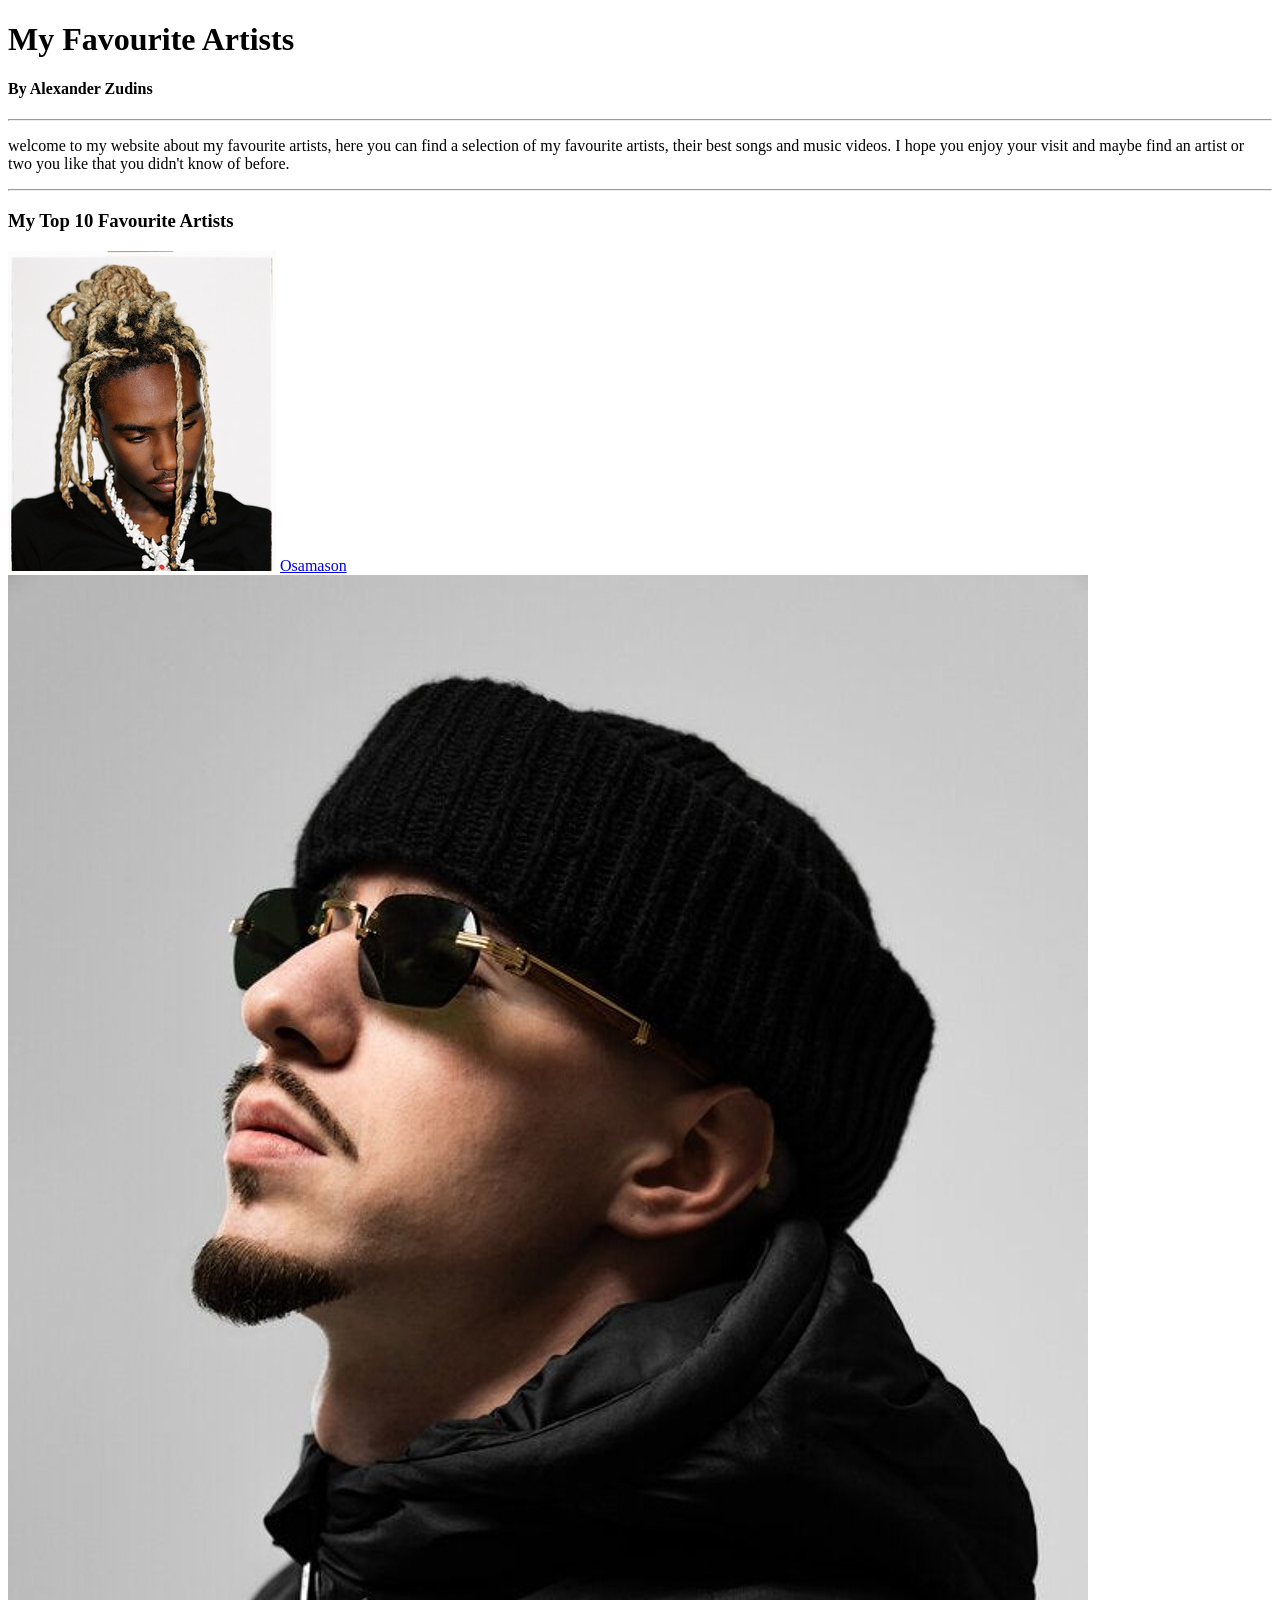
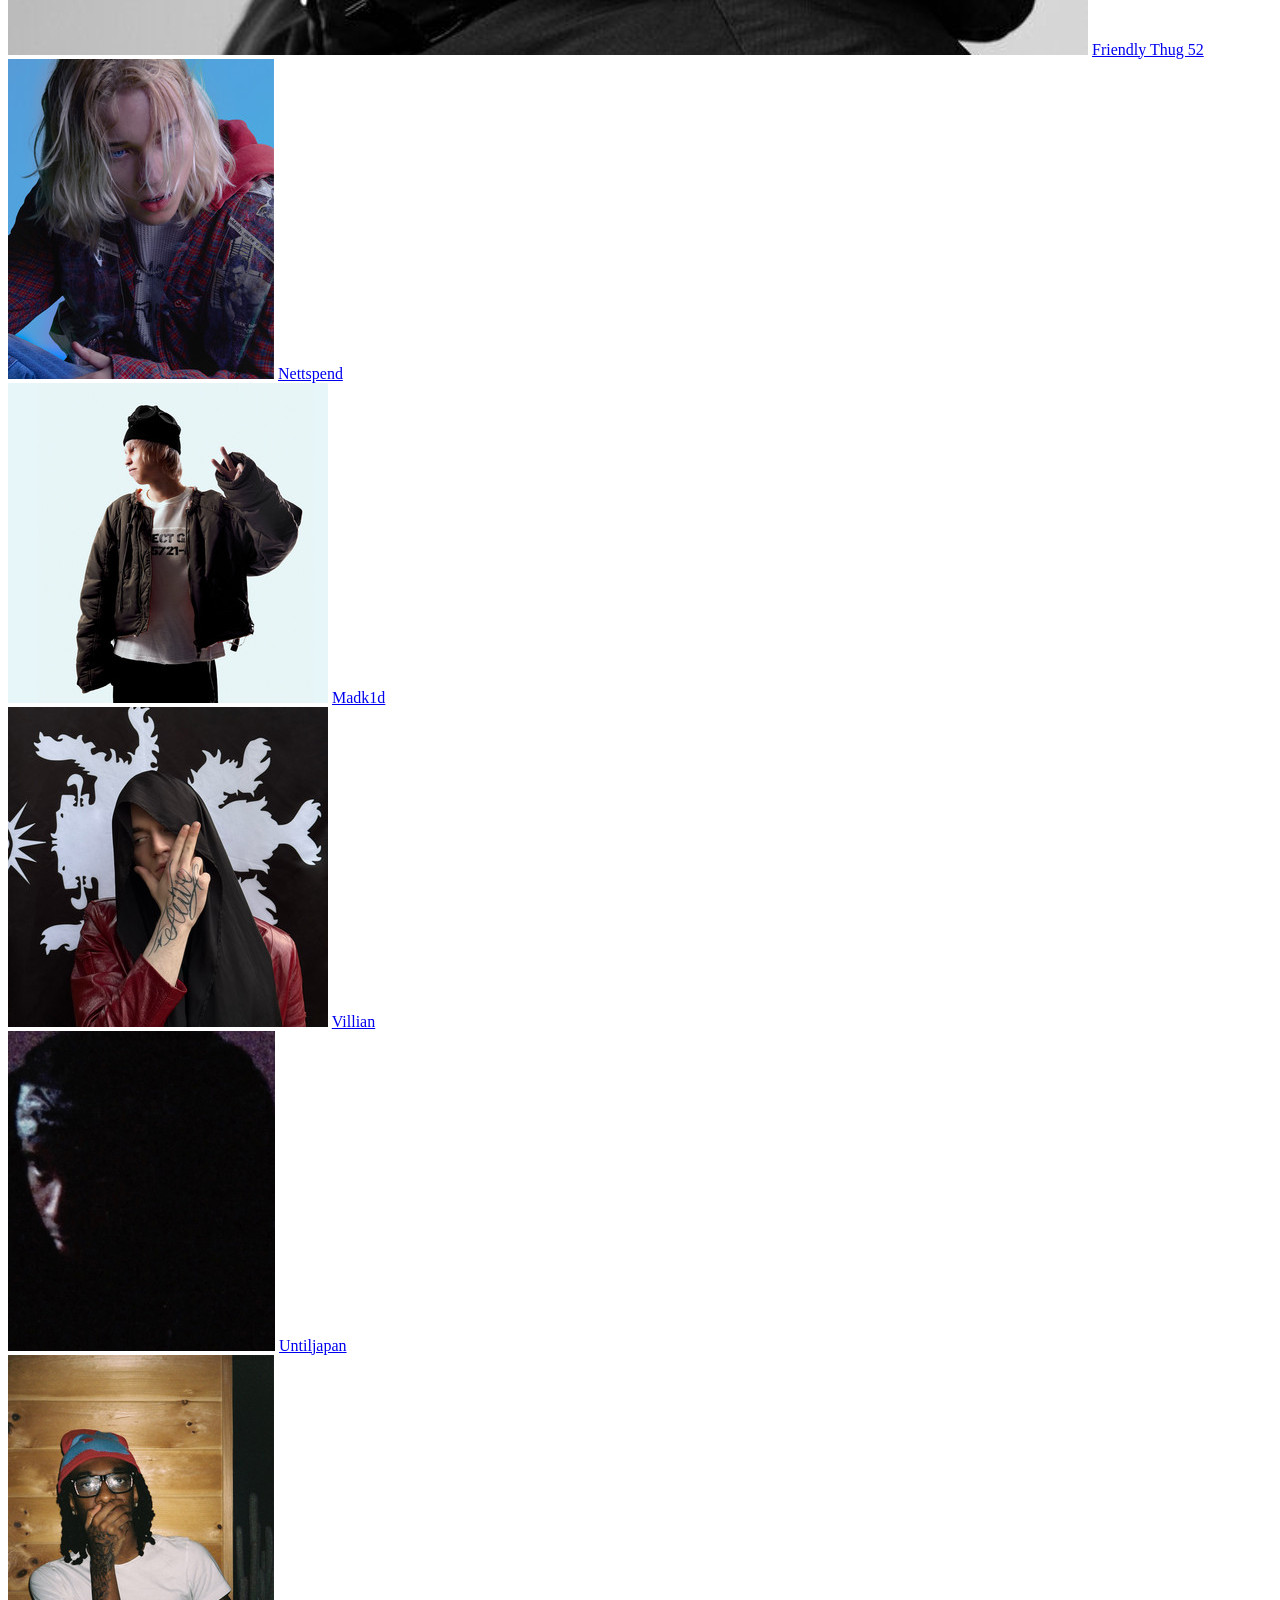
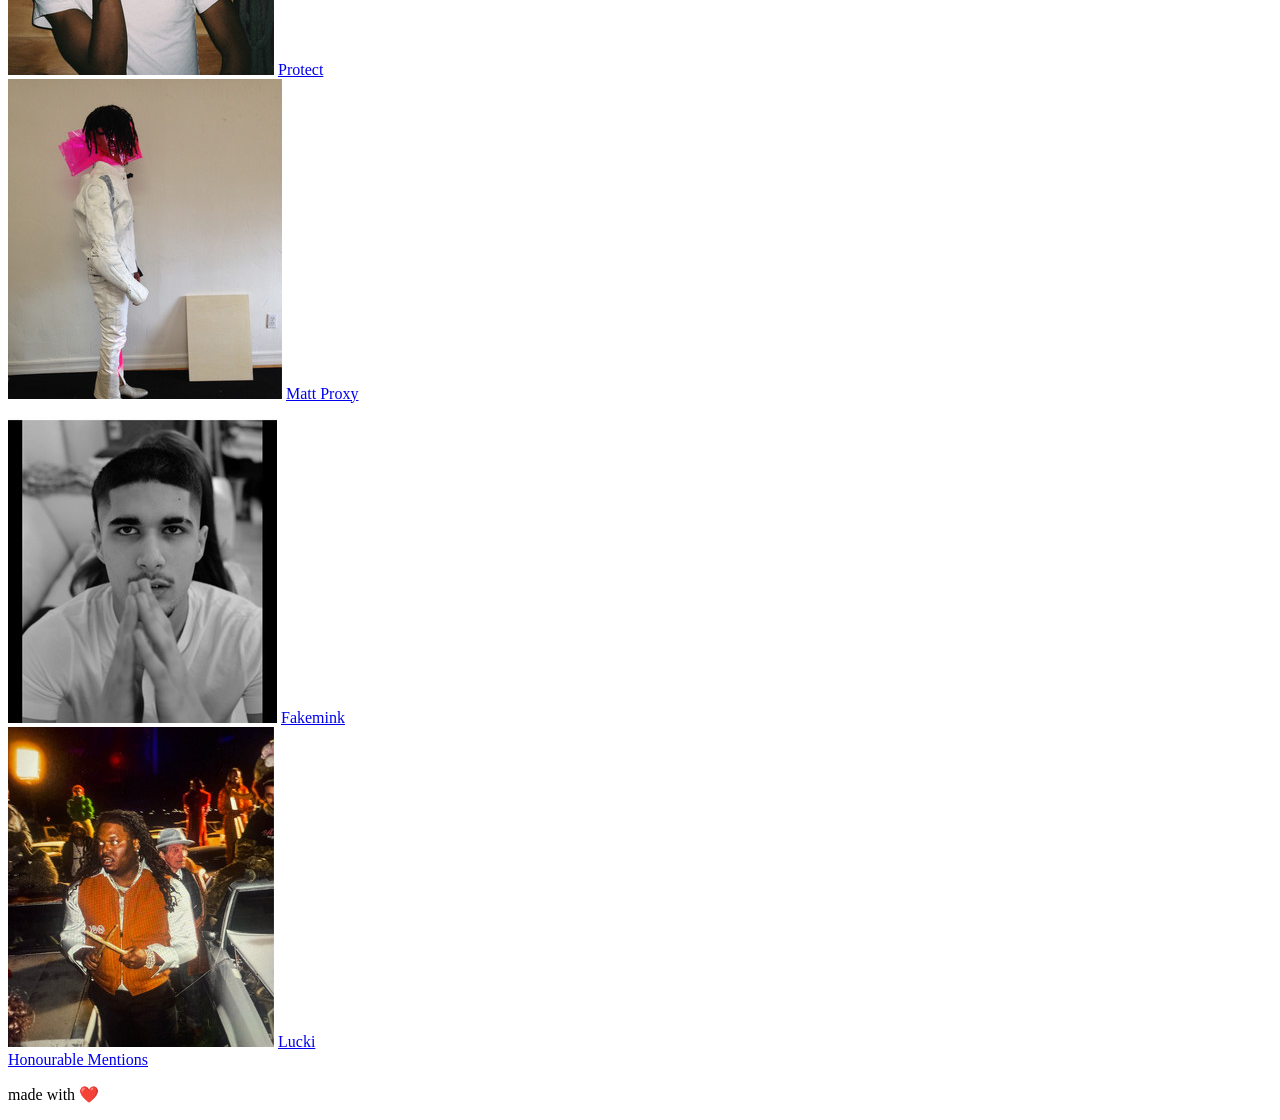
==== index.html @ 49f9a75e "fixed html" ====
<!DOCTYPE html>
<html lang="en">
<head>
    <meta charset="UTF-8">
    <meta name="viewport" content="width=device-width, initial-scale=1.0">
    <title>My Favourite Artists Website Home</title>
    <link rel="stylesheet" href="css/main.css">
</head>
<body>
    <header>
        <!-- animated logo goes here once you have it-->
        <!-- <img class="animated-logo" src="images/animated-logo.gif" alt="Animated Logo"> -->
    
        <!-- header section ------------------------------------------------------------------->
        <h1 id="main-heading" data-text="My Favourite Artists">My Favourite Artists</h1>
        <h4>By Alexander Zudins</h4>
        <hr>
        <p class="intro">welcome to my website about my favourite artists, here you can find a selection of my favourite artists, their best songs and music videos. I hope you enjoy your visit and maybe find an artist or two you like that you didn't know of before.</p>
        <hr>
    </header>

    <main>
        <!-- artist section ------------------------------------------------------------------->

        <!-- top 10 artists -->
        <!-- add a image of your favourite artist here -->
        <!-- add a link to a website with your favourite artist here --->

        <h3>My Top 10 Favourite Artists</h3>

        <section class="artist-grid">
            <!-- Osamason -->
            <article class="artist-card">
                <img src="images/osamason.jfif" alt="Osamason">
                <a class="artist-link" href="html/all-artists-websites/osamason.html">Osamason</a>
            </article>

            <!-- Friendly Thug 52 -->
            <article class="artist-card">
                <img src="images/friendly-thug-52-ngg.jpg" alt="Friendly Thug 52">
                <a class="artist-link" href="html/all-artists-websites/friendly-thug-52-ngg.html">Friendly Thug 52</a>
            </article>

            <!-- Nettspend -->
            <article class="artist-card">
                <img src="images/nettspend.jfif" alt="Nettspend">
                <a class="artist-link" href="html/all-artists-websites/nettspend.html">Nettspend</a>
            </article>

            <!-- Madk1d -->
            <article class="artist-card">
                <img src="images/madk1d.jfif" alt="Madk1d">
                <a class="artist-link" href="html/all-artists-websites/madk1d.html">Madk1d</a>
            </article>

            <!-- Villian -->
            <article class="artist-card">
                <img src="images/villian.jfif" alt="Villian">
                <a class="artist-link" href="html/all-artists-websites/villian.html">Villian</a>
            </article>

            <!-- Untiljapan -->
            <article class="artist-card">
                <img src="images/untiljapan.jfif" alt="Untiljapan">
                <a class="artist-link" href="html/all-artists-websites/untiljapan.html">Untiljapan</a>
            </article>

            <!-- Protect -->
            <article class="artist-card">
                <img src="images/protect.jfif" alt="Protect">
                <a class="artist-link" href="html/all-artists-websites/protect.html">Protect</a>
            </article>

            <!-- Matt Proxy -->
            <article class="artist-card">
                <img src="images/matt-proxy.jfif" alt="Matt Proxy">
                <a class="artist-link" href="html/all-artists-websites/matt-proxy.html">Matt Proxy</a>
            </article>

            <!-- Fakemink -->
            <article class="artist-card">
                <img src="images/fakemink.jfif" alt="Fakemink">
                <a class="artist-link" href="html/all-artists-websites/fakemink.html">Fakemink</a>
            </article>

            <!-- Lucki -->
            <article class="artist-card">
                <img src="images/lucki.jfif" alt="Lucki">
                <a class="artist-link" href="html/all-artists-websites/lucki.html">Lucki</a>
            </article>

            
        </section>

        <a class="more-link" href="html/all-artists-websites/honourable-mentions.html">Honourable Mentions</a>
    </main>

    <footer>
        <p>made with ❤️</p>
    </footer>


</body>
</html>
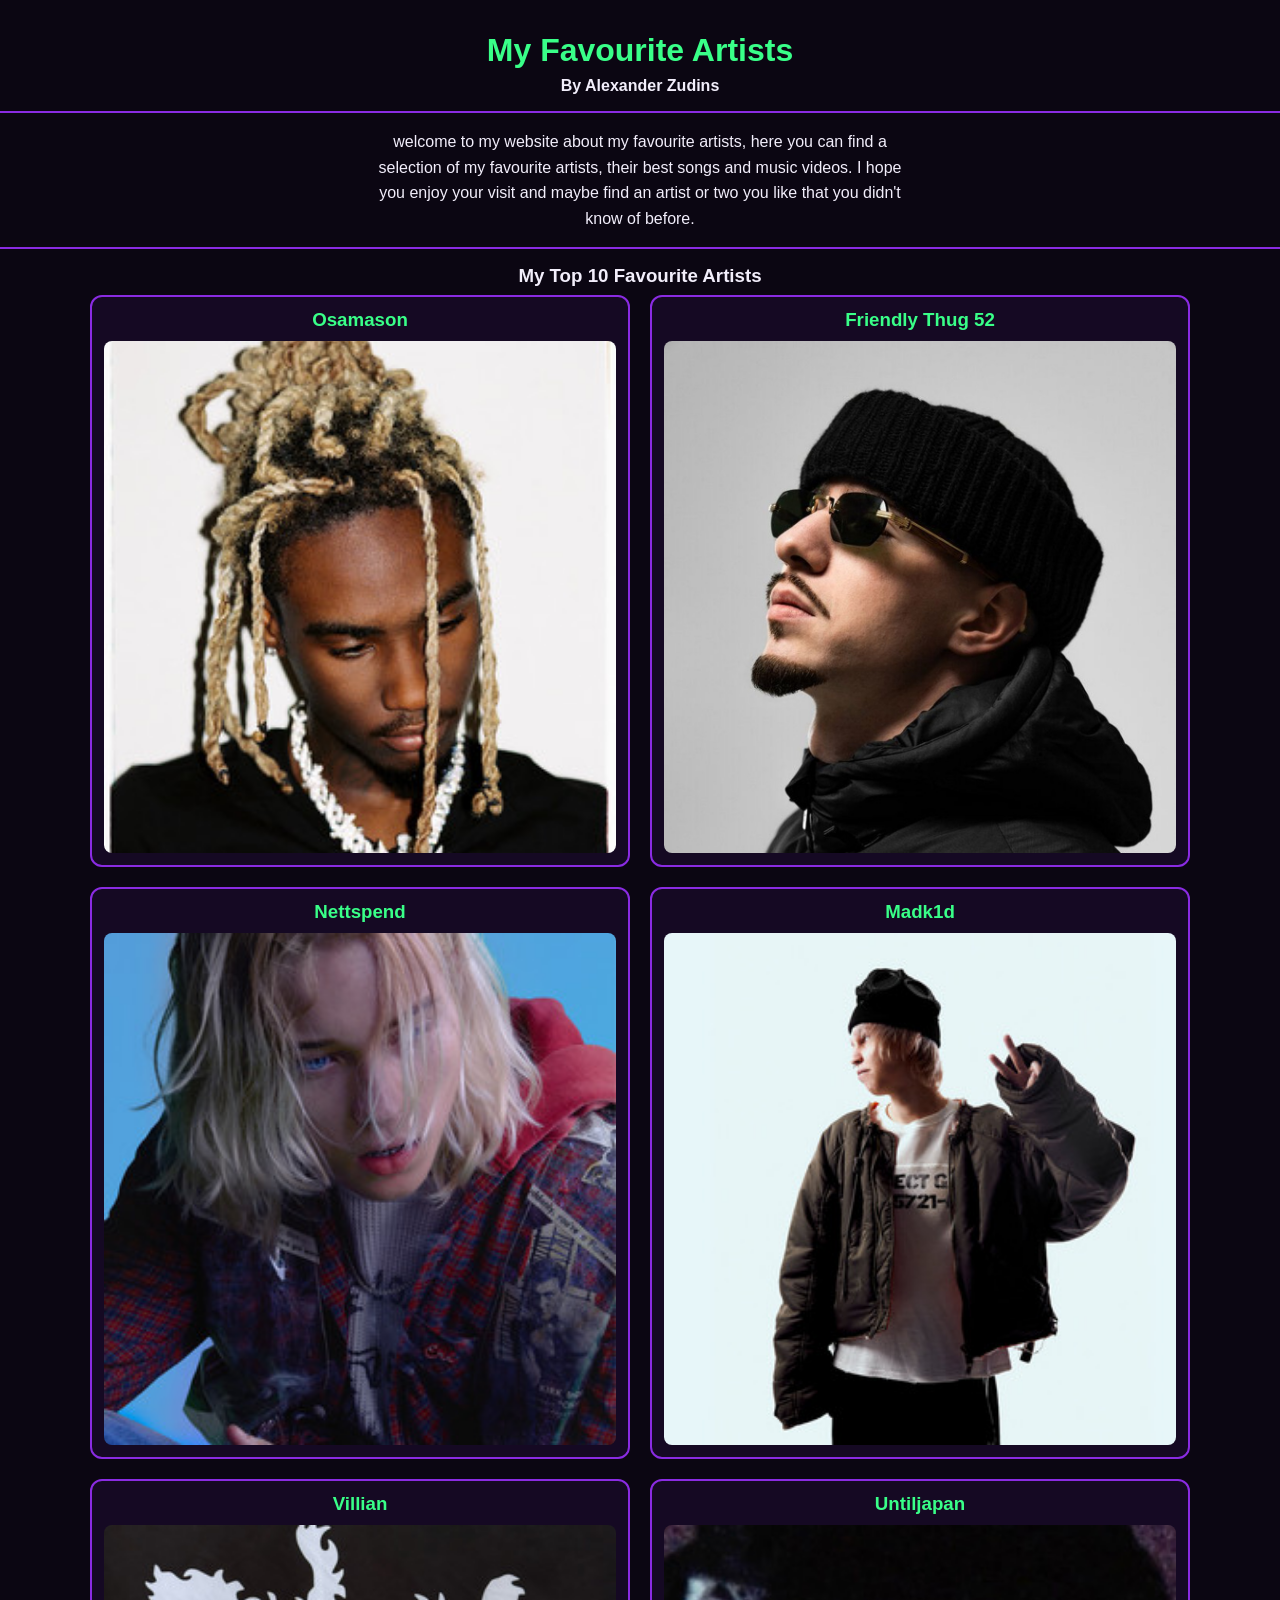
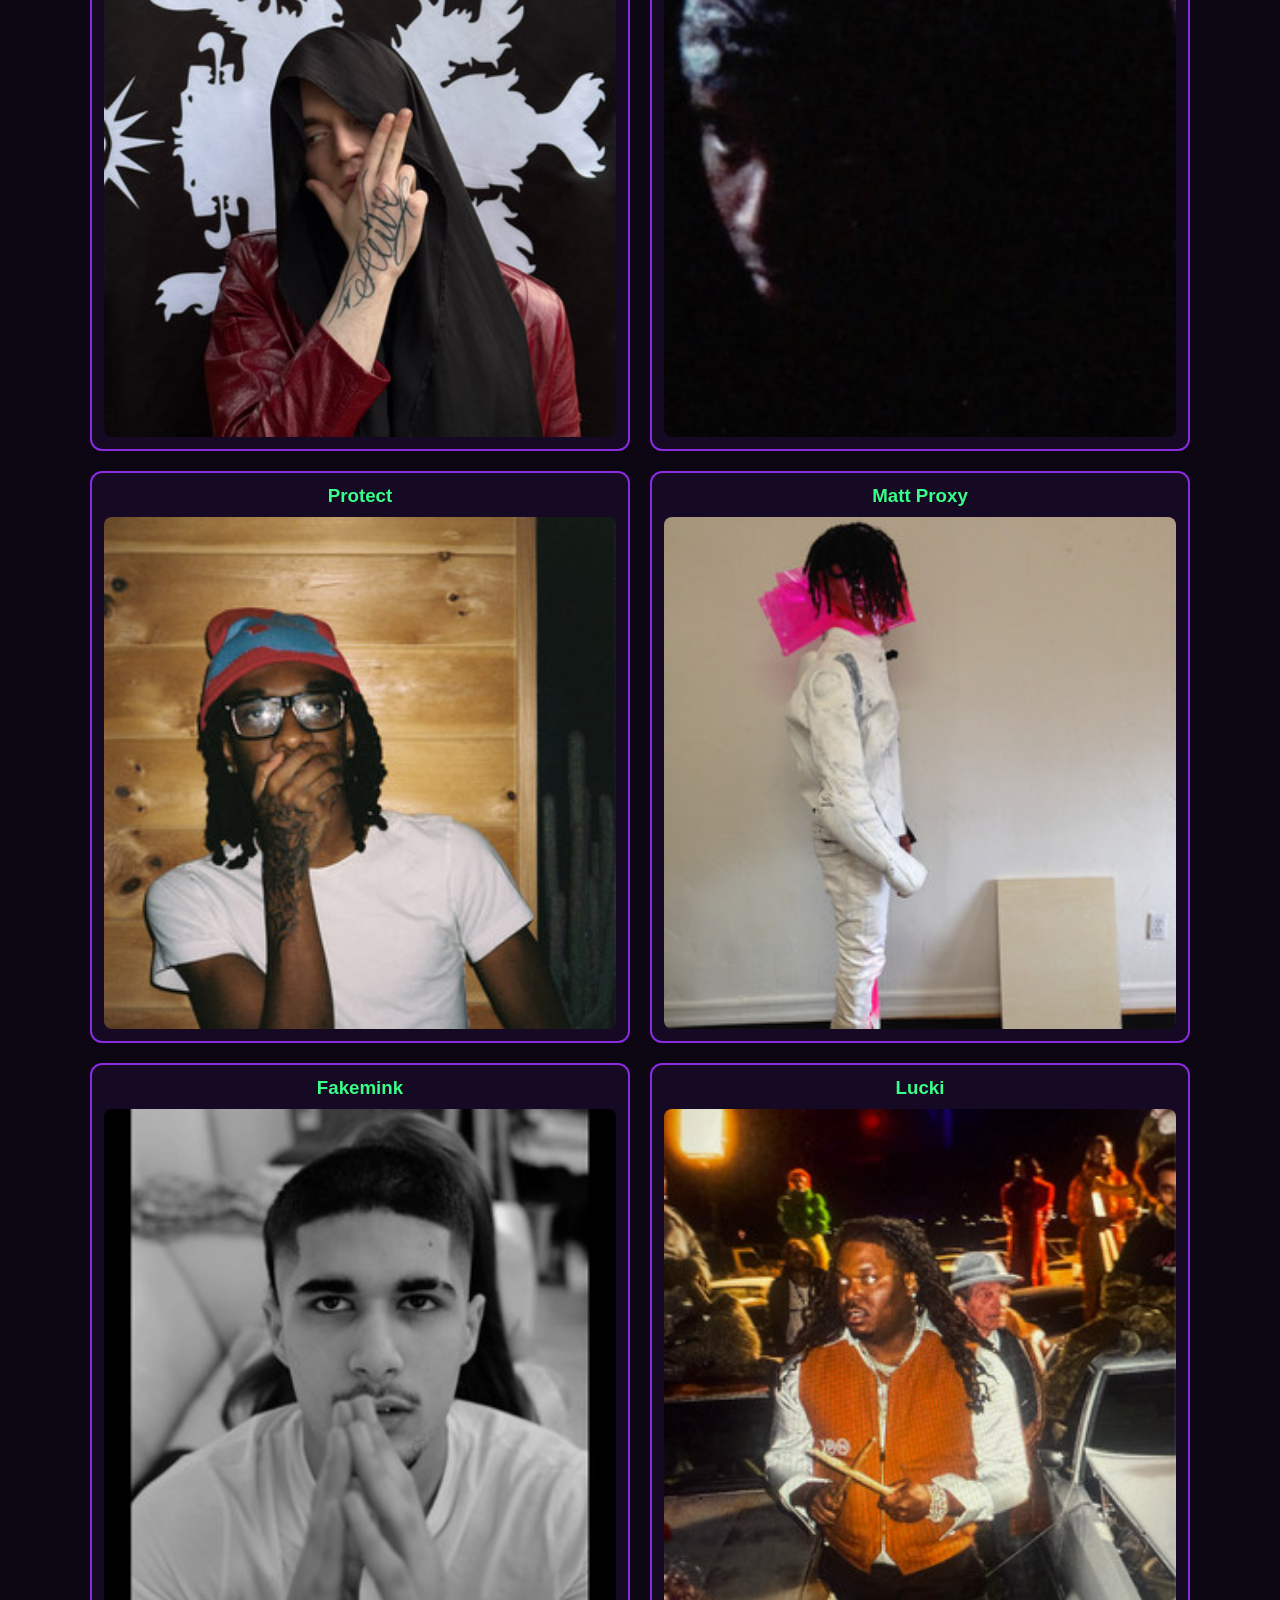
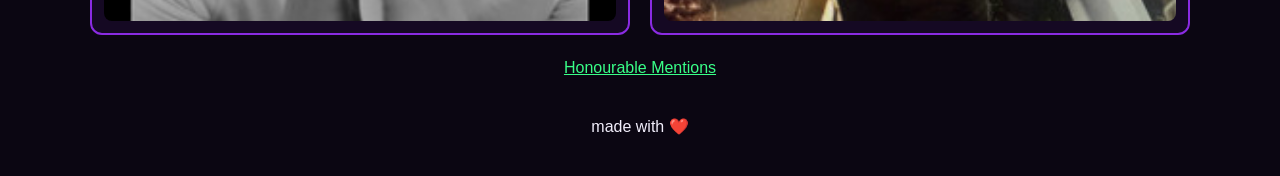
==== commit 1a80b1e5: "updated css and html" ====
--- a/index.html
+++ b/index.html
@@ -31,62 +31,164 @@
         <section class="artist-grid">
             <!-- Osamason -->
             <article class="artist-card">
-                <img src="images/osamason.jfif" alt="Osamason">
-                <a class="artist-link" href="html/all-artists-websites/osamason.html">Osamason</a>
+                <h3 class="artist-name">Osamason</h3>
+
+                <div class="card-image">
+                    <img src="images/osamason.jfif" alt="Osamason">
+
+                    <div class="card-overlay">
+                        <p class="overlay-name">Osamason</p>
+                        <p class="overlay-bio">Osamason is probably my favourite artists because of his versatility, he can hop on a calm rage beat or a over the top heavy 808 distorted beat and walk the floor. His flows are always good and it seems like he doesn't even try but still makes some of the best music.</p>
+                        <div class="card-links">
+                            <a href="html/all-artists-websites/osamason.html" class="overlay-link">View Page</a>
+                            <a href="https://www.instagram.com/osamason/" class="overlay-link" target="_blank">Instagram</a>
+                        </div>
+                    </div>
+                </div>
             </article>
 
             <!-- Friendly Thug 52 -->
             <article class="artist-card">
-                <img src="images/friendly-thug-52-ngg.jpg" alt="Friendly Thug 52">
-                <a class="artist-link" href="html/all-artists-websites/friendly-thug-52-ngg.html">Friendly Thug 52</a>
+                <h3 class="artist-name">Friendly Thug 52</h3>
+                <div class="card-image">
+                    <img src="images/friendly-thug-52-ngg.jpg" alt="Friendly Thug 52">
+                    <div class="card-overlay">
+                        <p class="overlay-name">Friendly Thug 52</p>
+                        <p class="overlay-bio">Friendly Thug hits deep, finding out about him through a person I used to be really close with, he is one of the first Russian rappers that really hit home for me, I speak Russian with all of my family so it was instantly a fresh air whilst understanding him. Friendly Thug is very rooted in his people and beliefs and doesn't switch up for money, he's probably the realest rawest Russian rapper.</p>
+                        <div class="card-links">
+                            <a href="html/all-artists-websites/friendly-thug-52-ngg.html" class="overlay-link">View Page</a>
+                            <a href="https://www.instagram.com/friendlythug52/" class="overlay-link" target="_blank">Instagram</a>
+                        </div>
+                    </div>
+                </div>
             </article>
 
             <!-- Nettspend -->
             <article class="artist-card">
-                <img src="images/nettspend.jfif" alt="Nettspend">
-                <a class="artist-link" href="html/all-artists-websites/nettspend.html">Nettspend</a>
+                <h3 class="artist-name">Nettspend</h3>
+                <div class="card-image">
+                    <img src="images/nettspend.jfif" alt="Nettspend">
+                    <div class="card-overlay">
+                        <p class="overlay-name">Nettspend</p>
+                        <p class="overlay-bio">Nettspend was the first rapper I listened to more than any mainstream artist, I knew nettspend before he even had 100k monthly listeners making snippets in his bathroom. Although his recent music is very hit or miss for me, his cash era was insane and really molded my music taste.</p>
+                        <div class="card-links">
+                            <a href="html/all-artists-websites/nettspend.html" class="overlay-link">View Page</a>
+                            <a href="https://www.instagram.com/nettspend_/" class="overlay-link" target="_blank">Instagram</a>
+                        </div>
+                    </div>
+                </div>
             </article>
 
             <!-- Madk1d -->
             <article class="artist-card">
-                <img src="images/madk1d.jfif" alt="Madk1d">
-                <a class="artist-link" href="html/all-artists-websites/madk1d.html">Madk1d</a>
+                <h3 class="artist-name">Madk1d</h3>
+                <div class="card-image">
+                    <img src="images/madk1d.jfif" alt="Madk1d">
+                    <div class="card-overlay">
+                        <p class="overlay-name">Madk1d</p>
+                        <p class="overlay-bio">Madk1d is another Russian rapper but this time is completely different, his vocals are extremely unique and distinctive, he mixes very harsh distorted vocals onto club electronic distorted beats, his lyrics are also very unique usually rapping about problems and topics but in different lights.</p>
+                        <div class="card-links">
+                            <a href="html/all-artists-websites/madk1d.html" class="overlay-link">View Page</a>
+                            <a href="https://www.instagram.com/madk1d_music/" class="overlay-link" target="_blank">Instagram</a>
+                        </div>
+                    </div>
+                </div>
             </article>
 
             <!-- Villian -->
             <article class="artist-card">
-                <img src="images/villian.jfif" alt="Villian">
-                <a class="artist-link" href="html/all-artists-websites/villian.html">Villian</a>
+                <h3 class="artist-name">Villian</h3>
+                <div class="card-image">
+                    <img src="images/villian.jfif" alt="Villian">
+                    <div class="card-overlay">
+                        <p class="overlay-name">Villian</p>
+                        <p class="overlay-bio">Villian hopped onto the scene out of nowhere, as he famously says in Russian "we sprinted the whole industry", he literally spedran his way to the top with his clean vocals on very dark jumpy beats. </p>
+                        <div class="card-links">
+                            <a href="html/all-artists-websites/villian.html" class="overlay-link">View Page</a>
+                            <a href="https://www.instagram.com/villiancrazzyy/" class="overlay-link" target="_blank">Instagram</a>
+                        </div>
+                    </div>
+                </div>
             </article>
 
             <!-- Untiljapan -->
             <article class="artist-card">
-                <img src="images/untiljapan.jfif" alt="Untiljapan">
-                <a class="artist-link" href="html/all-artists-websites/untiljapan.html">Untiljapan</a>
+                <h3 class="artist-name">Untiljapan</h3>
+                <div class="card-image">
+                    <img src="images/untiljapan.jfif" alt="Untiljapan">
+                    <div class="card-overlay">
+                        <p class="overlay-name">Untiljapan</p>
+                        <p class="overlay-bio">Untiljapan is the best lyrical underground artist by far, his music helped me through a lot of hard times. He mixes heartfelt lyrics onto atmospheric late night clams casino type beats and just hits everytime. People call him a poet and not a rapper.</p>
+                        <div class="card-links">
+                            <a href="html/all-artists-websites/untiljapan.html" class="overlay-link">View Page</a>
+                            <a href="https://www.instagram.com/untiljapan/" class="overlay-link" target="_blank">Instagram</a>
+                        </div>
+                    </div>
+                </div>
             </article>
 
             <!-- Protect -->
             <article class="artist-card">
-                <img src="images/protect.jfif" alt="Protect">
-                <a class="artist-link" href="html/all-artists-websites/protect.html">Protect</a>
+                <h3 class="artist-name">Protect</h3>
+                <div class="card-image">
+                    <img src="images/protect.jfif" alt="Protect">
+                    <div class="card-overlay">
+                        <p class="overlay-name">Protect</p>
+                        <p class="overlay-bio">Protect is what you would call high music, it's just ballhog, you either get it or don't, he just hops on the mic and says whatever and everything flows so nicely. He's also the best dressed artist in the scene.</p>
+                        <div class="card-links">
+                            <a href="html/all-artists-websites/protect.html" class="overlay-link">View Page</a>
+                            <a href="https://www.instagram.com/seeingfacess/" class="overlay-link" target="_blank">Instagram</a>
+                        </div>
+                    </div>
+                </div>
             </article>
 
             <!-- Matt Proxy -->
             <article class="artist-card">
-                <img src="images/matt-proxy.jfif" alt="Matt Proxy">
-                <a class="artist-link" href="html/all-artists-websites/matt-proxy.html">Matt Proxy</a>
+                <h3 class="artist-name">Matt Proxy</h3>
+                <div class="card-image">
+                    <img src="images/matt-proxy.jfif" alt="Matt Proxy">
+                    <div class="card-overlay">
+                        <p class="overlay-name">Matt Proxy</p>
+                        <p class="overlay-bio">Matt Proxy is probably the closest thing we will get to prime Kanye, his production skills, mixing so many genres but still keeping to his sound, nice distorted mixing, he's just a genius, he also recorded his whole way, he used to record youtube tutorials showcasing his sauce and that's the sauce that got him to where he is now.</p>
+                        <div class="card-links">
+                            <a href="html/all-artists-websites/matt-proxy.html" class="overlay-link">View Page</a>
+                            <a href="https://www.instagram.com/mattproxy/" class="overlay-link" target="_blank">Instagram</a>
+                        </div>
+                    </div>
+                </div>
             </article>
 
             <!-- Fakemink -->
             <article class="artist-card">
-                <img src="images/fakemink.jfif" alt="Fakemink">
-                <a class="artist-link" href="html/all-artists-websites/fakemink.html">Fakemink</a>
+                <h3 class="artist-name">Fakemink</h3>
+                <div class="card-image">
+                    <img src="images/fakemink.jfif" alt="Fakemink">
+                    <div class="card-overlay">
+                        <p class="overlay-name">Fakemink</p>
+                        <p class="overlay-bio">Fakemink, ive known fakemink since he had about 5k followers and it sucks that he has blown up for the wrong reasons, this guys production skills are insane, I mean he made a whole album, self prod, wrote everything with his mate in a flat and its one of the best albums ive ever heard, his vision and execution is insane.</p>
+                        <div class="card-links">
+                            <a href="html/all-artists-websites/fakemink.html" class="overlay-link">View Page</a>
+                            <a href="https://www.instagram.com/fakemink/" class="overlay-link" target="_blank">Instagram</a>
+                        </div>
+                    </div>
+                </div>
             </article>
 
             <!-- Lucki -->
             <article class="artist-card">
-                <img src="images/lucki.jfif" alt="Lucki">
-                <a class="artist-link" href="html/all-artists-websites/lucki.html">Lucki</a>
+                <h3 class="artist-name">Lucki</h3>
+                <div class="card-image">
+                    <img src="images/lucki.jfif" alt="Lucki">
+                    <div class="card-overlay">
+                        <p class="overlay-name">Lucki</p>
+                        <p class="overlay-bio">Lucki, by far the most chill rapper, just flows on wavy beats, although defo a drug abuser, that's sadly what makes the music, he can literally hear him leaning and dosing on the beat but for some reason its just beautiful, turn some Lucki on at night and your life will change.</p>
+                        <div class="card-links">
+                            <a href="html/all-artists-websites/lucki.html" class="overlay-link">View Page</a>
+                            <a href="https://www.instagram.com/deadboylife/" class="overlay-link" target="_blank">Instagram</a>
+                        </div>
+                    </div>
+                </div>
             </article>
 
             
--- a/css/main.css
+++ b/css/main.css
@@ -0,0 +1,169 @@
+/* -------------------------------- colour variables -------------------------------- */
+:root {
+    --bg: #0b0612;
+    --purple: #8a2be2;
+    --green: #39ff88;
+    --text: #f2eefb;
+}
+
+
+/* --------------------------------- page basics -------------------------------- */
+body {
+    margin: 0;
+    padding: 24px 0;
+    background: var(--bg);
+    color: var(--text);
+    font-family: sans-serif;
+    text-align: center;
+}
+
+h1, h3, h4 {
+    margin: 8px 0;
+}
+
+h1 {
+    color: var(--green);
+}
+
+.intro {
+    max-width: 60ch;
+    margin-inline: auto;
+    line-height: 1.6;
+}
+
+hr {
+    border: 0;
+    height: 2px;
+    background: var(--purple);
+    margin: min(92vw, 1100px);
+    margin: 16px auto;
+}
+
+
+/* ------------------------------- the grid, 2 cards per row -------------------------------- */
+.artist-grid {
+    display: grid;
+    grid-template-columns: repeat(2, 1fr);
+    gap: 20px;
+    width: min(92vw, 1100px);
+    margin-inline: auto;
+}
+
+/* ------------------------------- the cards -------------------------------- */
+.artist-card {
+    border: 2px solid var(--purple);
+    border-radius: 12px;
+    padding: 12px;
+    background: rgba(138, 43, 226, 0.08);
+    transition: border-color 0.3s ease, box-shadow 0.3s ease;
+}
+
+.artist-card:hover {
+    border-color: var(--green);
+    box-shadow: 0 0 18px rgba(57, 255, 136, 0.35);
+}
+
+.artist-name {
+    margin: 0 0 10px;
+    color: var(--green);
+}
+
+.card-image {
+    position: relative;
+    overflow: hidden;
+    aspect-ratio: 1 / 1;
+    border-radius: 8px;
+}
+
+.card-image img {
+    position: absolute;
+    inset: 0;
+    width: 100%;
+    height: 100%;
+    object-fit: cover;
+    transition: filter 0.3s ease, transform 0.3s ease;
+}
+
+
+
+/* ------------------------------- image hover effect -------------------------------- */
+
+.card-overlay {
+    position: absolute;
+    inset: 0;
+    display: flex;
+    flex-direction: column;
+    justify-content: center;
+    align-items: center;
+    gap: 10px;
+    padding: 20px;
+    opacity: 0;
+    pointer-events: none;
+    transition: opacity 0.3s ease;
+}
+
+
+/* hovering the image (or tabbing to a link inside it) blurs the photo and shows the overlay */
+.card-image:hover img,
+.card-image:focus-within img {
+    filter: blur(8px) brightness(0.4);
+    transform: scale(1.05);
+}
+
+.card-image:hover .card-overlay,
+.card-image:focus-within .card-overlay {
+    opacity: 1;
+    pointer-events: auto;
+}
+
+.overlay-name {
+    margin: 0;
+    font-size: 1.4rem;
+    color: var(--green);
+    font-weight: bold;
+}
+
+.card-links {
+    display: flex;
+    gap: 10px;
+    flex-wrap: wrap;
+    justify-content: center;
+}
+
+.card-links a {
+    padding: 8px 14px;
+    border: 1px solid var(--green);
+    border-radius: 999px;
+    color: var(--green);
+    text-decoration: none;
+}
+
+.card-links a:hover {
+    background: var(--green);
+    color: var(--bg);
+}
+
+/* ------------------------------- the "more" link -------------------------------- */
+.more-link {
+    display: inline-block;
+    margin: 24px 0;
+    color: var(--green);
+}
+
+
+/* ------------------------------- responsive design -------------------------------- */
+@media (max-width: 600px) {
+    .artist-grid {
+        grid-template-columns: 1fr;
+    }
+}
+
+@media (hover: none) {
+    .card-image img {
+        filter: blur(8px) brightness(0.4);
+    }
+    .card-overlay {
+        opacity: 1;
+        pointer-events: auto;
+    }
+}
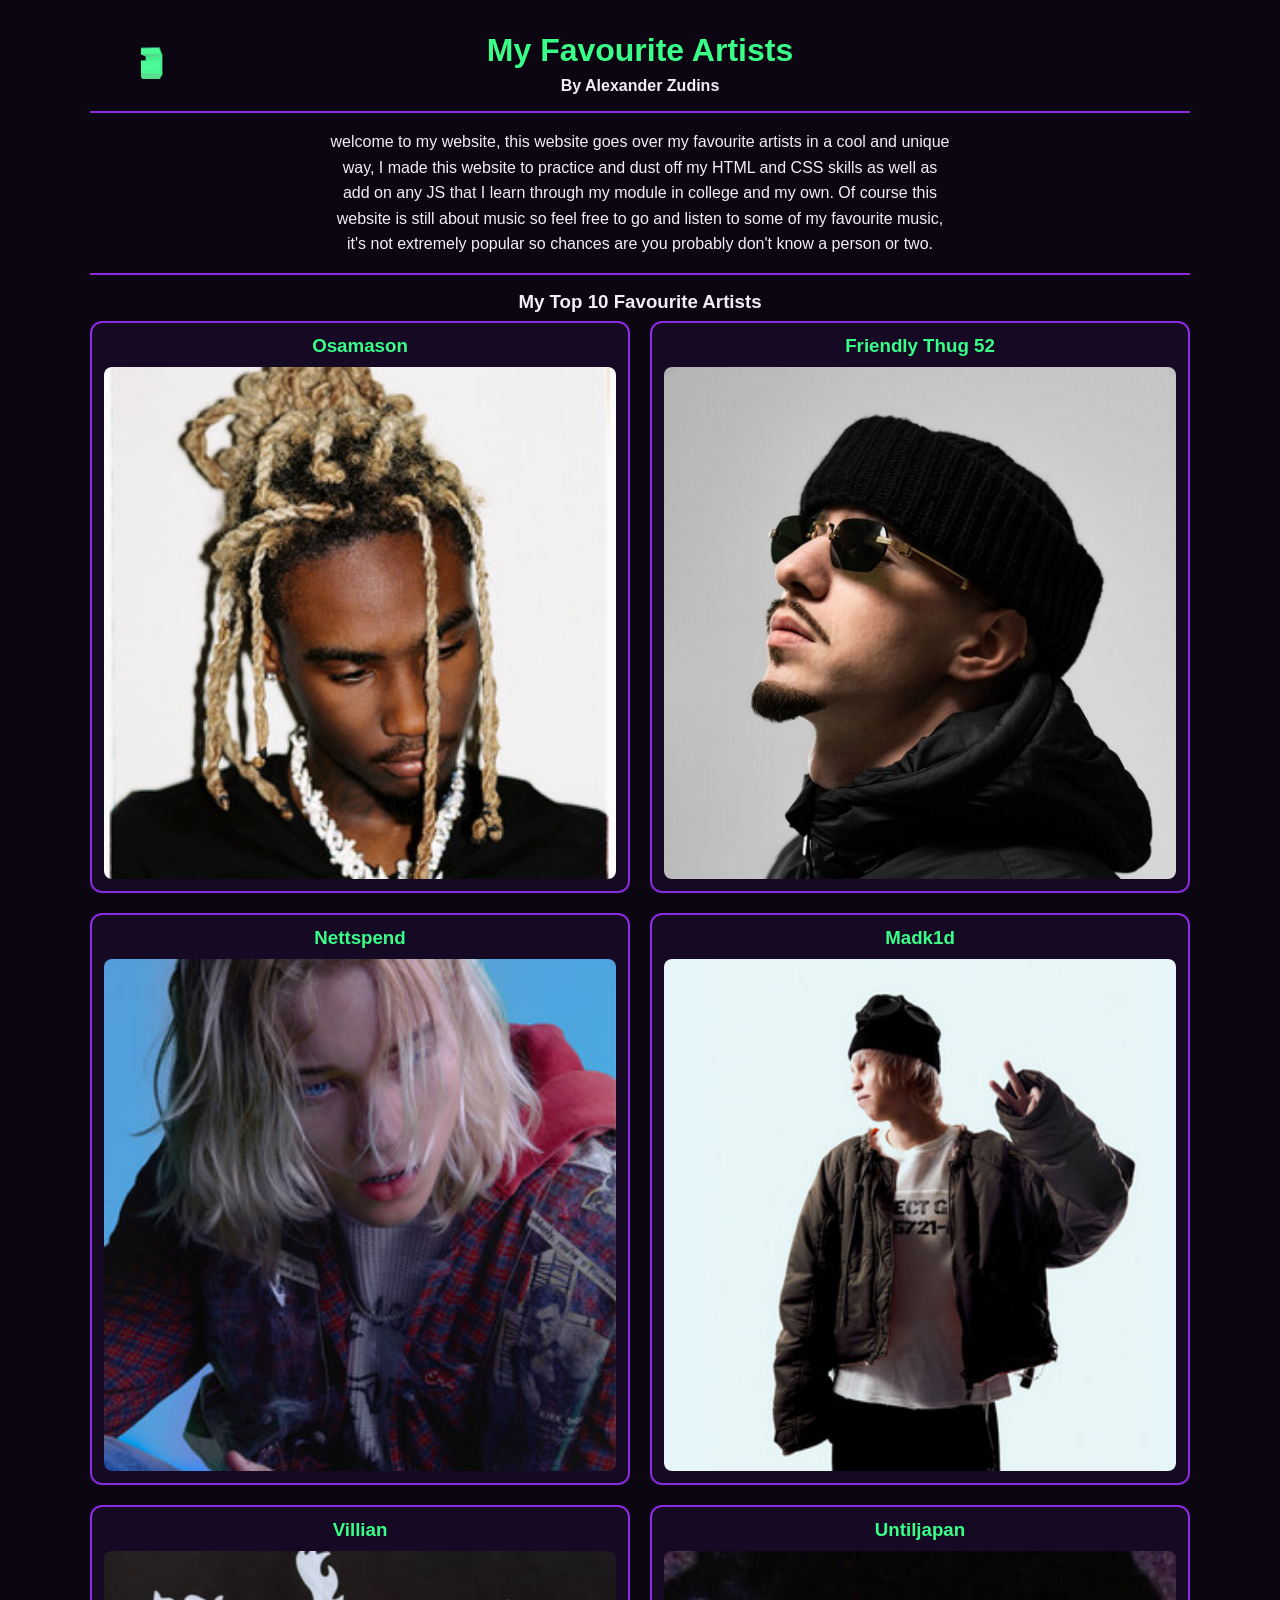
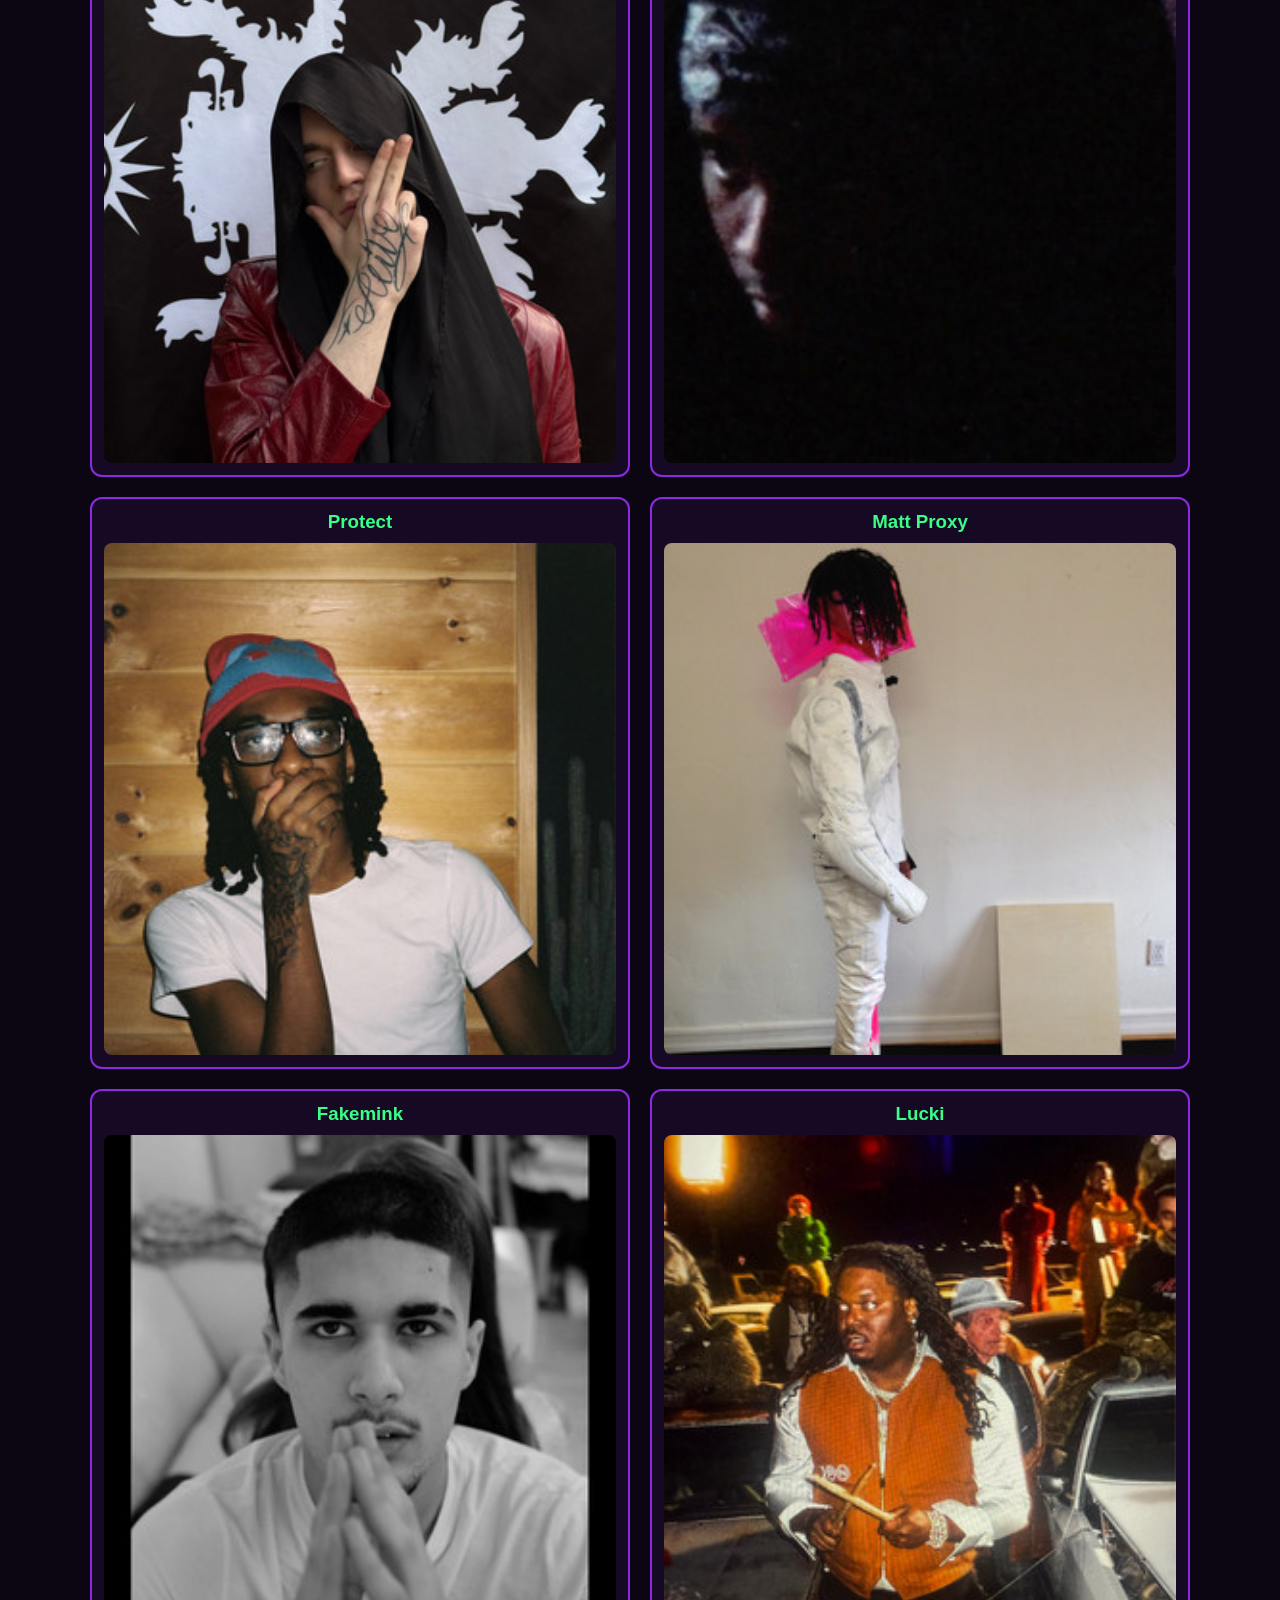
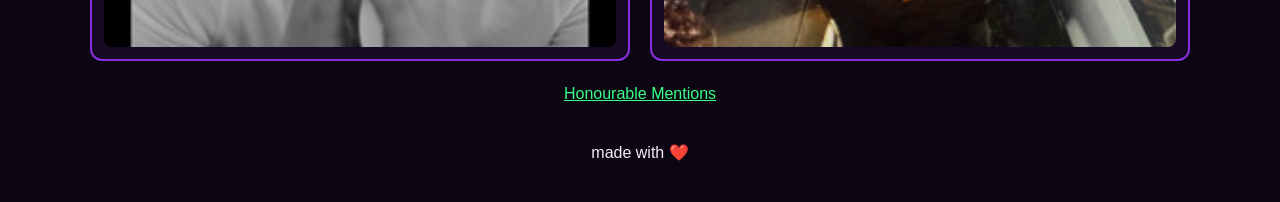
==== commit ea721622: "created animated logo" ====
--- a/index.html
+++ b/index.html
@@ -8,14 +8,14 @@
 </head>
 <body>
     <header>
-        <!-- animated logo goes here once you have it-->
-        <!-- <img class="animated-logo" src="images/animated-logo.gif" alt="Animated Logo"> -->
+        <!-- animated logo-->
+        <img class="animated-logo" src="images/3dgifmaker28587.gif" alt="">
     
         <!-- header section ------------------------------------------------------------------->
         <h1 id="main-heading" data-text="My Favourite Artists">My Favourite Artists</h1>
         <h4>By Alexander Zudins</h4>
         <hr>
-        <p class="intro">welcome to my website about my favourite artists, here you can find a selection of my favourite artists, their best songs and music videos. I hope you enjoy your visit and maybe find an artist or two you like that you didn't know of before.</p>
+        <p class="intro">welcome to my website, this website goes over my favourite artists in a cool and unique way, I made this website to practice and dust off my HTML and CSS skills as well as add on any JS that I learn through my module in college and my own. Of course this website is still about music so feel free to go and listen to some of my favourite music, it's not extremely popular so chances are you probably don't know a person or two.</p>
         <hr>
     </header>
 
--- a/css/main.css
+++ b/css/main.css
@@ -8,6 +8,13 @@
 
 
 /* --------------------------------- page basics -------------------------------- */
+header {
+    position: relative;
+    width: min(92vw, 1100px);
+    margin-inline: auto;
+    min-height: clamp(90px, 10vw, 150px);
+}
+
 body {
     margin: 0;
     padding: 24px 0;
@@ -26,7 +33,7 @@
 }
 
 .intro {
-    max-width: 60ch;
+    max-width: 70ch;
     margin-inline: auto;
     line-height: 1.6;
 }
@@ -35,8 +42,17 @@
     border: 0;
     height: 2px;
     background: var(--purple);
-    margin: min(92vw, 1100px);
+    width: min(92vw, 1100px);
     margin: 16px auto;
+}
+
+.animated-logo {
+    position: absolute;
+    top: -30px;
+    left: 0px;
+    width: clamp(90px, 10vw, 150px);
+    height: auto;
+    z-index: 10;
 }
 
 
@@ -158,6 +174,15 @@
     }
 }
 
+@media (max-width: 900px) {
+    .animated-logo {
+        position: static;
+        display: block;
+        margin: 0 auto 8px;
+        width: 90px;
+    }
+}
+
 @media (hover: none) {
     .card-image img {
         filter: blur(8px) brightness(0.4);
